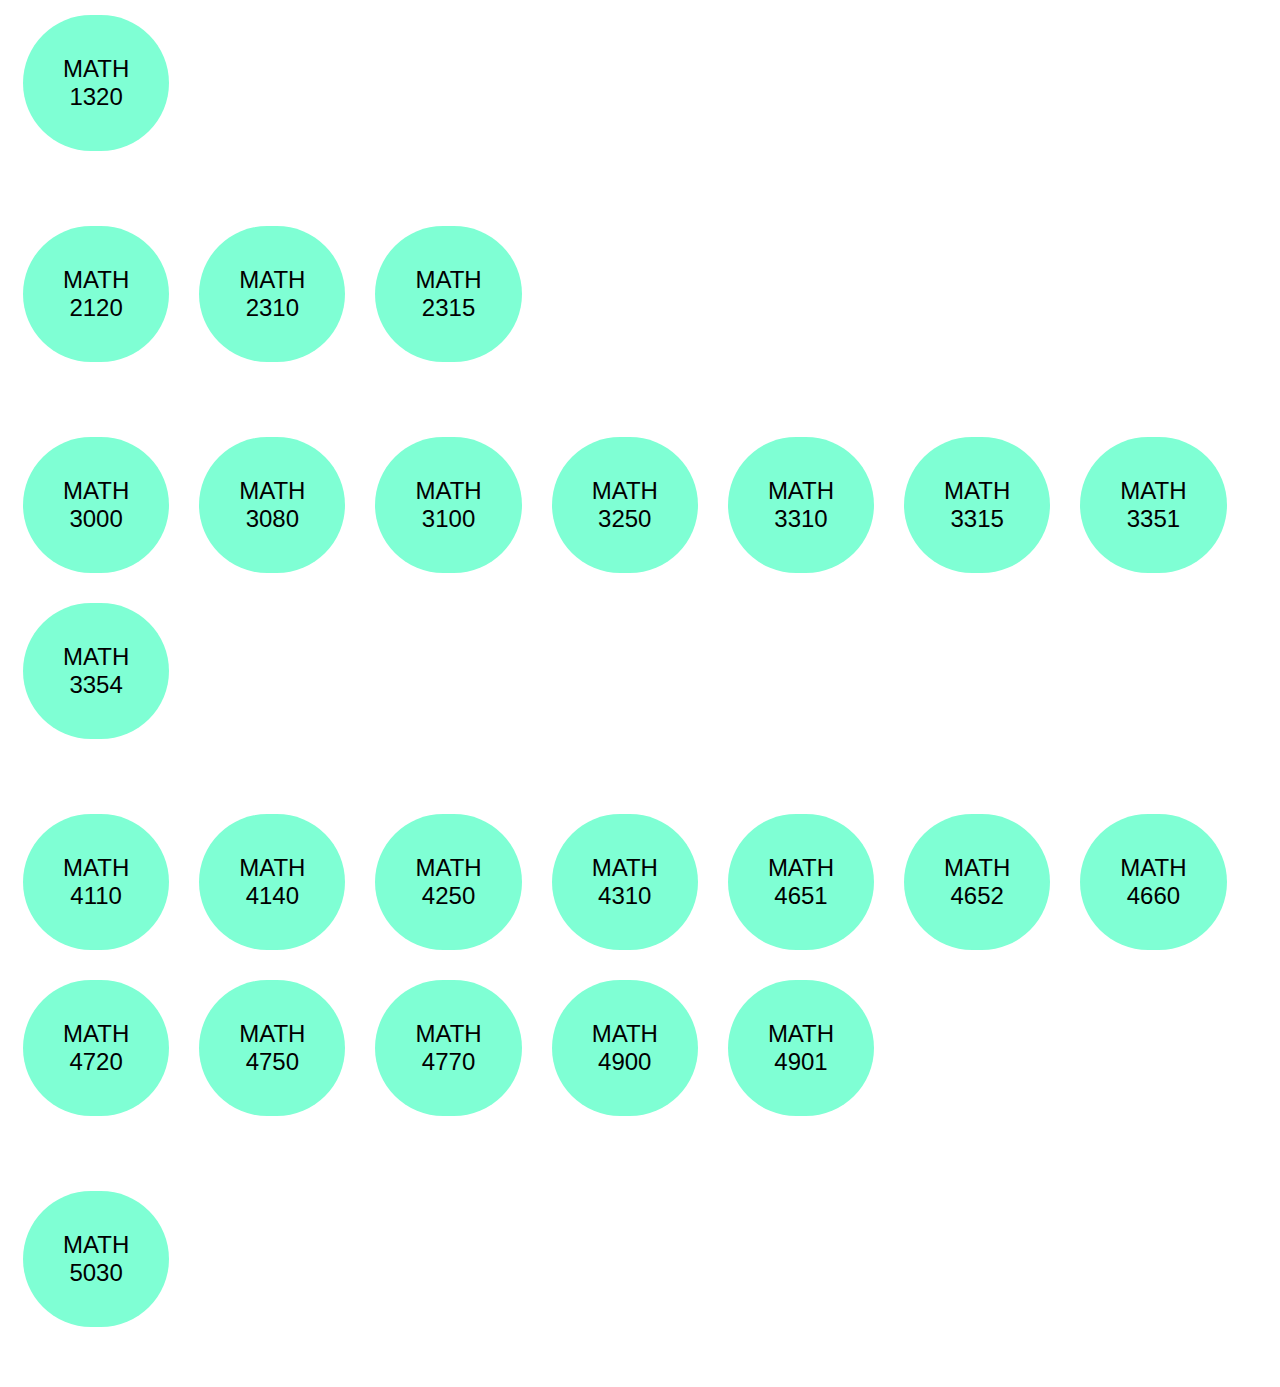
==== gangmu.html @ 1375d67a "reveresed" ====
<!DOCTYPE html>
<html lang="en">

<head>
    <meta charset="UTF-8">
    <meta name="viewport" content="width=device-width, initial-scale=1.0">
    <meta http-equiv="X-UA-Compatible" content="ie=edge">
    <title>HTML 5 Boilerplate</title>
    <link rel="stylesheet" href="style.css">
    <script src="https://ajax.googleapis.com/ajax/libs/jquery/3.6.0/jquery.min.js"></script>
    <script src="scripts/gangmu.js"></script>
</head>

<body>
    <div id="anchor-line">
    </div>
    <div id="anchor">
    </div>
</body>

</html>
---- style.css ----
.node {
    display: inline-block;
    text-align: center;
    background-color: aquamarine;
    padding: 40px;
    font-family: Arial, Helvetica, sans-serif;
    font-size: 1.5em;
    margin: 15px;
    border-radius: 100px;
    cursor: pointer;
}

.level {
    width: 100%;
    float: left;
    margin-bottom: 5vh;
}

#anchor {
    position: absolute;
    top: 0;
}

#anchor-line {
    height: 100%;
    width: 100%;
}

line {
    stroke:rgb(0,0,0);
    stroke-width:2; 
    marker-end:url(#markerArrow);
}

.arrow {
    position: absolute;
    left: 0px;
    top: 0px;
}
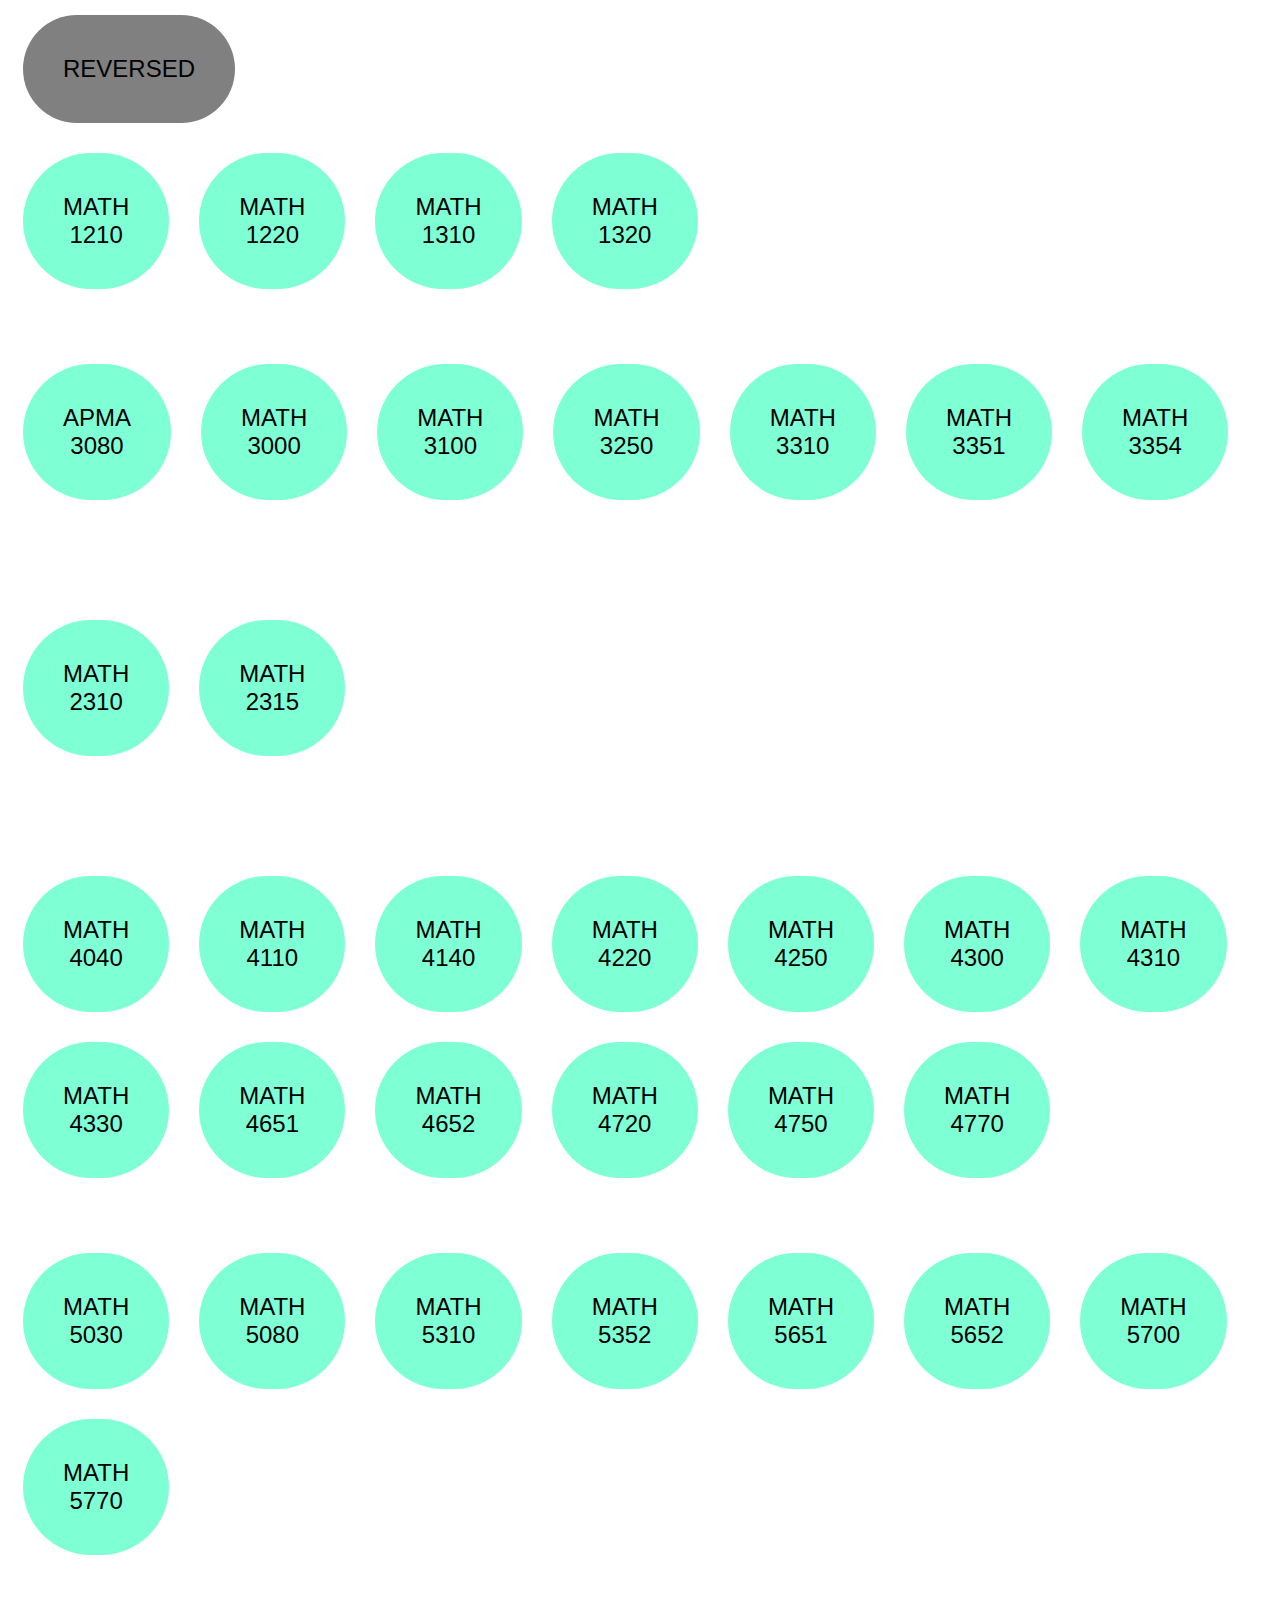
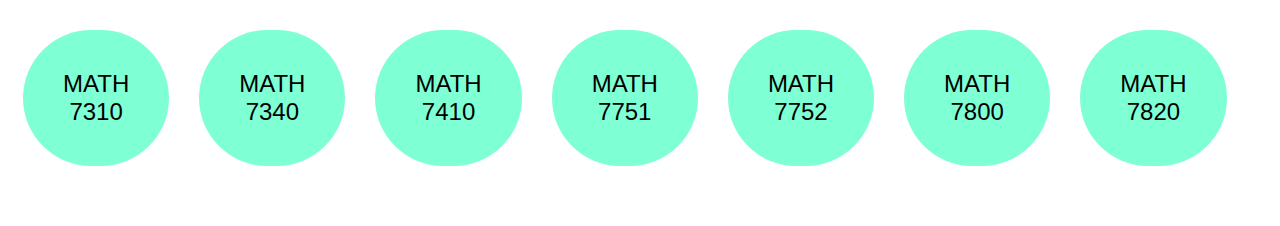
==== commit df123491: "reverse button" ====
--- a/gangmu.html
+++ b/gangmu.html
@@ -8,14 +8,27 @@
     <title>HTML 5 Boilerplate</title>
     <link rel="stylesheet" href="style.css">
     <script src="https://ajax.googleapis.com/ajax/libs/jquery/3.6.0/jquery.min.js"></script>
-    <script src="scripts/gangmu.js"></script>
+    <script src="scripts/main.js"></script>
 </head>
 
 <body>
     <div id="anchor-line">
     </div>
     <div id="anchor">
+        <div id="button">
+            REVERSED
+        </div>
     </div>
+    <script>
+        reverse = true
+        $(document).ready(function () {
+            main(reverse)
+            $('#button').css('background-color', 'gray')
+            $('#button').click(function () {
+                window.location.href = "./index.html";
+            });
+        });
+    </script>
 </body>
 
 </html>--- a/style.css
+++ b/style.css
@@ -2,6 +2,18 @@
     display: inline-block;
     text-align: center;
     background-color: aquamarine;
+    padding: 40px;
+    font-family: Arial, Helvetica, sans-serif;
+    font-size: 1.5em;
+    margin: 15px;
+    border-radius: 100px;
+    cursor: pointer;
+}
+
+#button {
+    display: inline-block;
+    text-align: center;
+    background-color:aqua;
     padding: 40px;
     font-family: Arial, Helvetica, sans-serif;
     font-size: 1.5em;
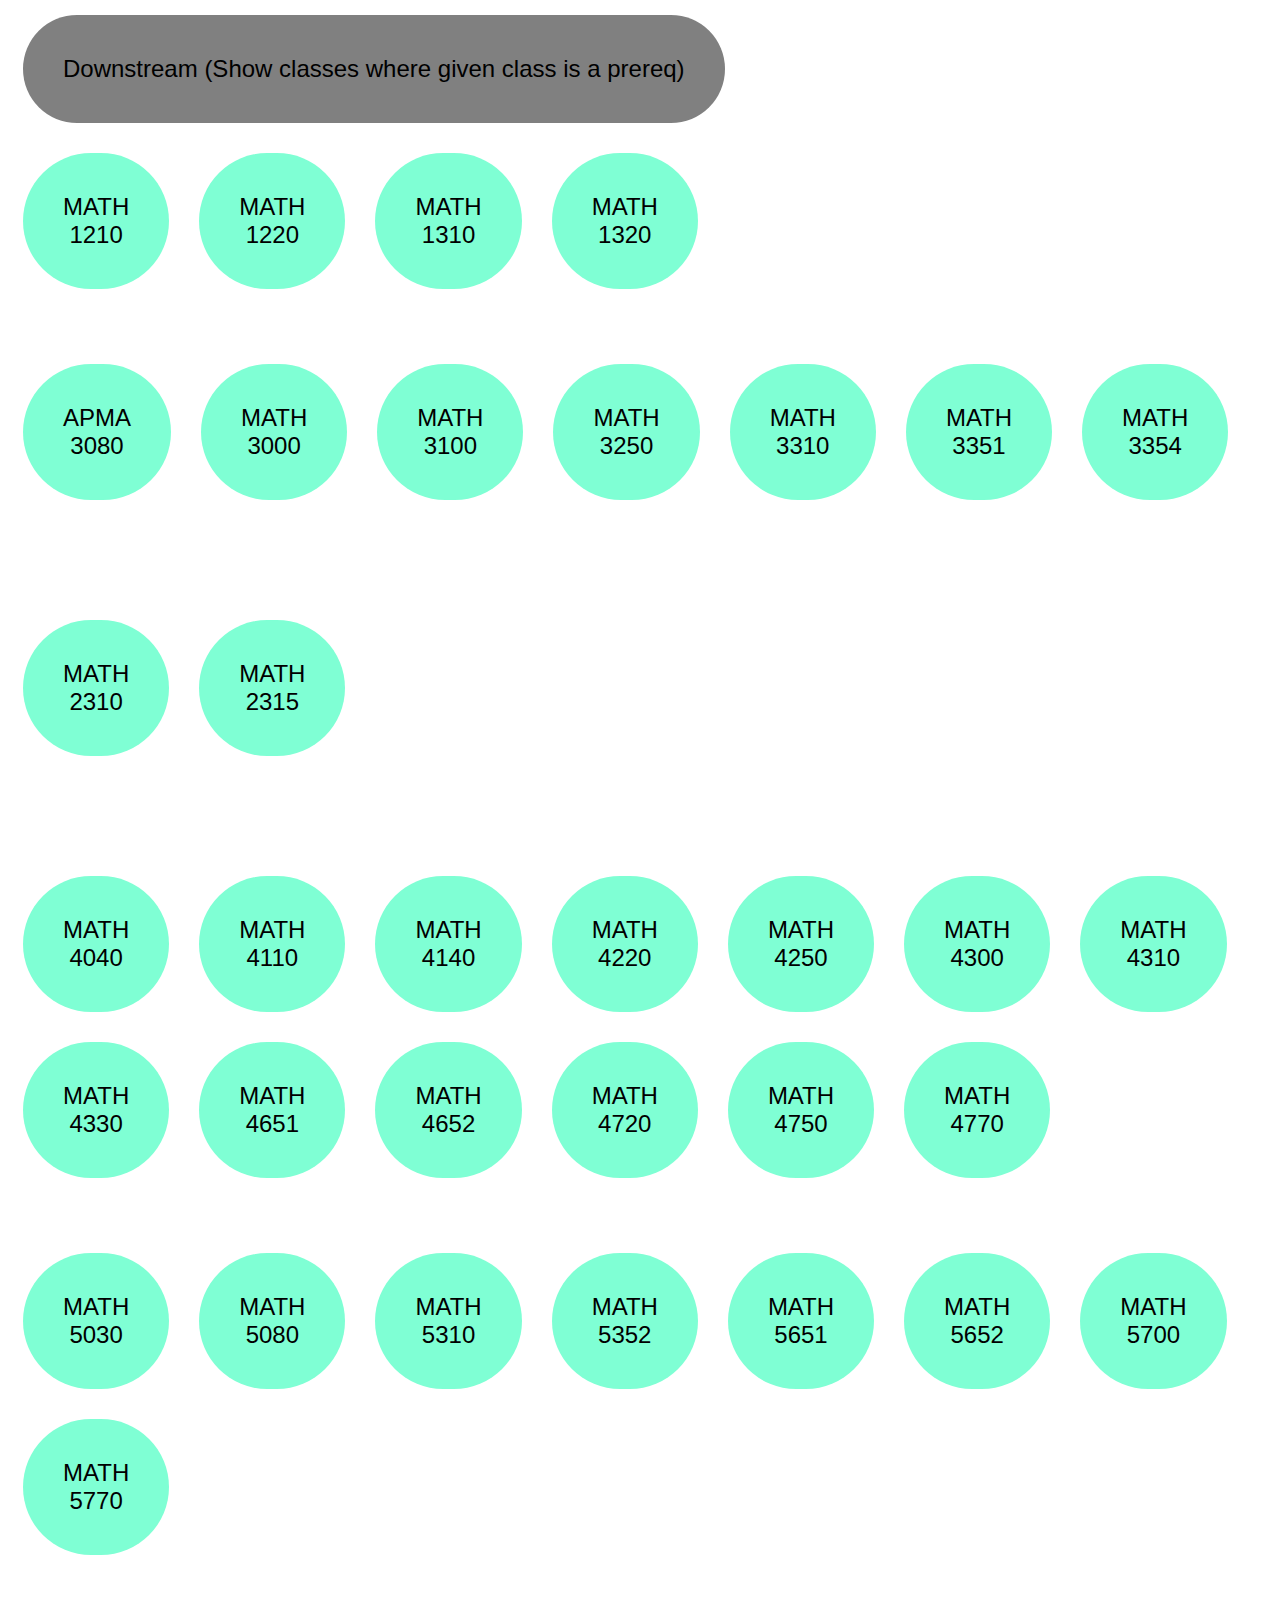
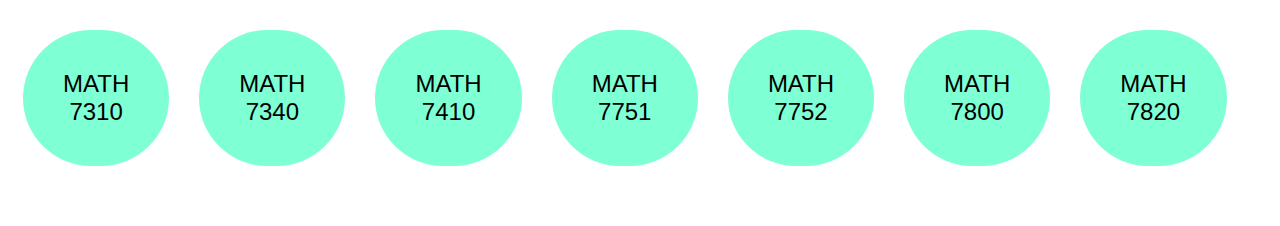
==== commit f80a7086: "reverse button works" ====
--- a/gangmu.html
+++ b/gangmu.html
@@ -16,7 +16,7 @@
     </div>
     <div id="anchor">
         <div id="button">
-            REVERSED
+            Downstream (Show classes where given class is a prereq)
         </div>
     </div>
     <script>
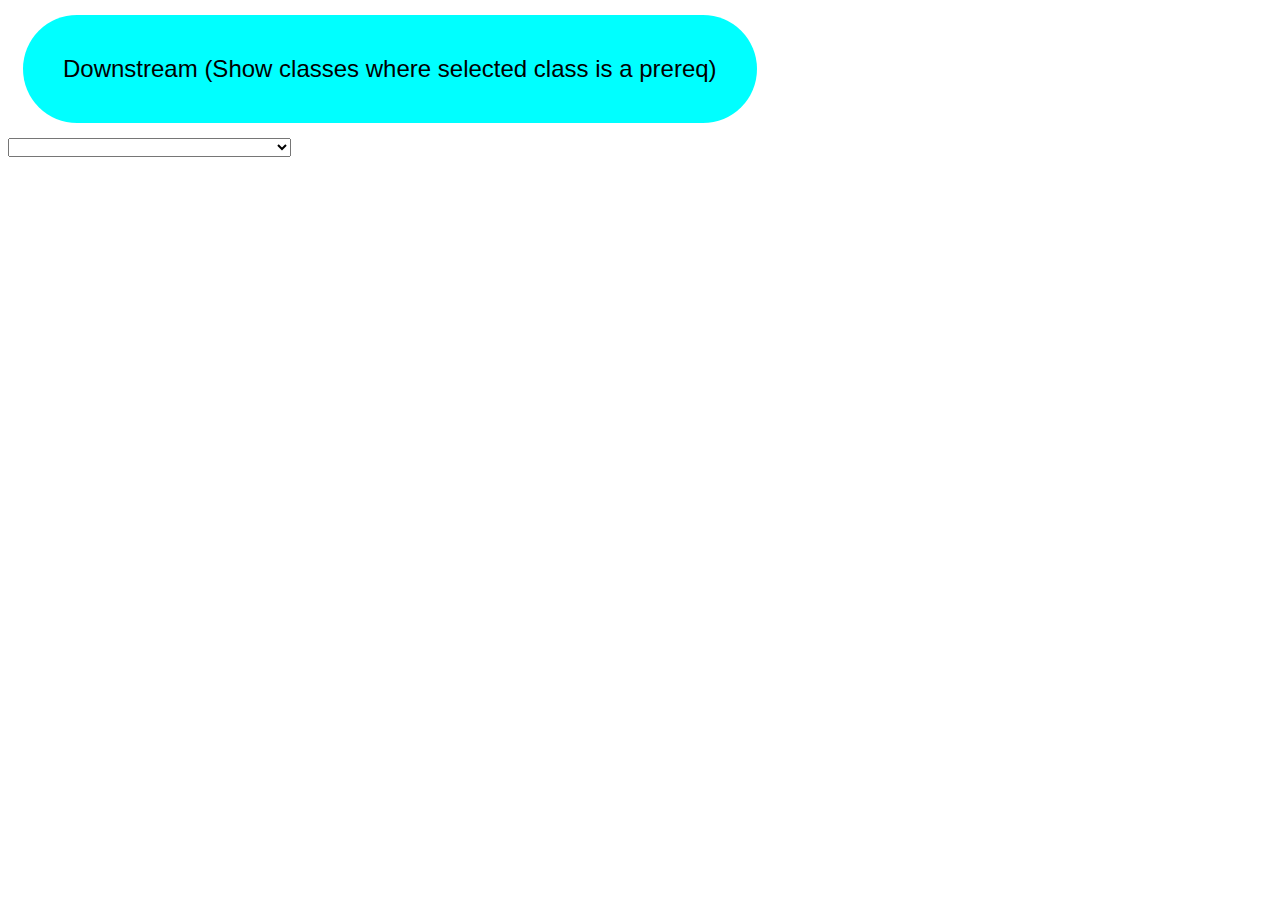
==== commit 15da972a: "fixing colors" ====
--- a/gangmu.html
+++ b/gangmu.html
@@ -12,20 +12,35 @@
 </head>
 
 <body>
-    <div id="anchor-line">
-    </div>
+    <div id="anchor-line"></div>
     <div id="anchor">
         <div id="button">
-            Downstream (Show classes where given class is a prereq)
+            Downstream (Show classes where selected class is a prereq)
         </div>
+        <div id="anchor-drop"></div>
     </div>
     <script>
-        reverse = true
+        var reverse = true
         $(document).ready(function () {
-            main(reverse)
-            $('#button').css('background-color', 'gray')
-            $('#button').click(function () {
-                window.location.href = "./index.html";
+            loadDropdown()
+
+            var url_string = window.location.href
+            var url = new URL(url_string);
+            var major = url.searchParams.get("major");
+
+            if(major != null) {
+                main(reverse, major)
+                $('#button').css('background-color', 'gray')
+                $('#button').click(function () {
+                    window.location.href = "./index.html?major="+major;
+                });
+            }
+
+            $(function() {
+                $("#dropdown").change(function() {
+                    var major = $("#dropdown").val()
+                    window.location.href = "./index.html?major="+major;
+                });
             });
         });
     </script>
--- a/style.css
+++ b/style.css
@@ -1,13 +1,17 @@
 .node {
     display: inline-block;
     text-align: center;
-    background-color: aquamarine;
+    background-color: aquamarine; 
     padding: 40px;
     font-family: Arial, Helvetica, sans-serif;
     font-size: 1.5em;
     margin: 15px;
     border-radius: 100px;
     cursor: pointer;
+}
+
+.noChild {
+    background-color: rgb(237, 255, 249) !important; 
 }
 
 #button {
@@ -40,7 +44,7 @@
 
 line {
     stroke:rgb(0,0,0);
-    stroke-width:2; 
+    stroke-width:4; 
     marker-end:url(#markerArrow);
 }
 
